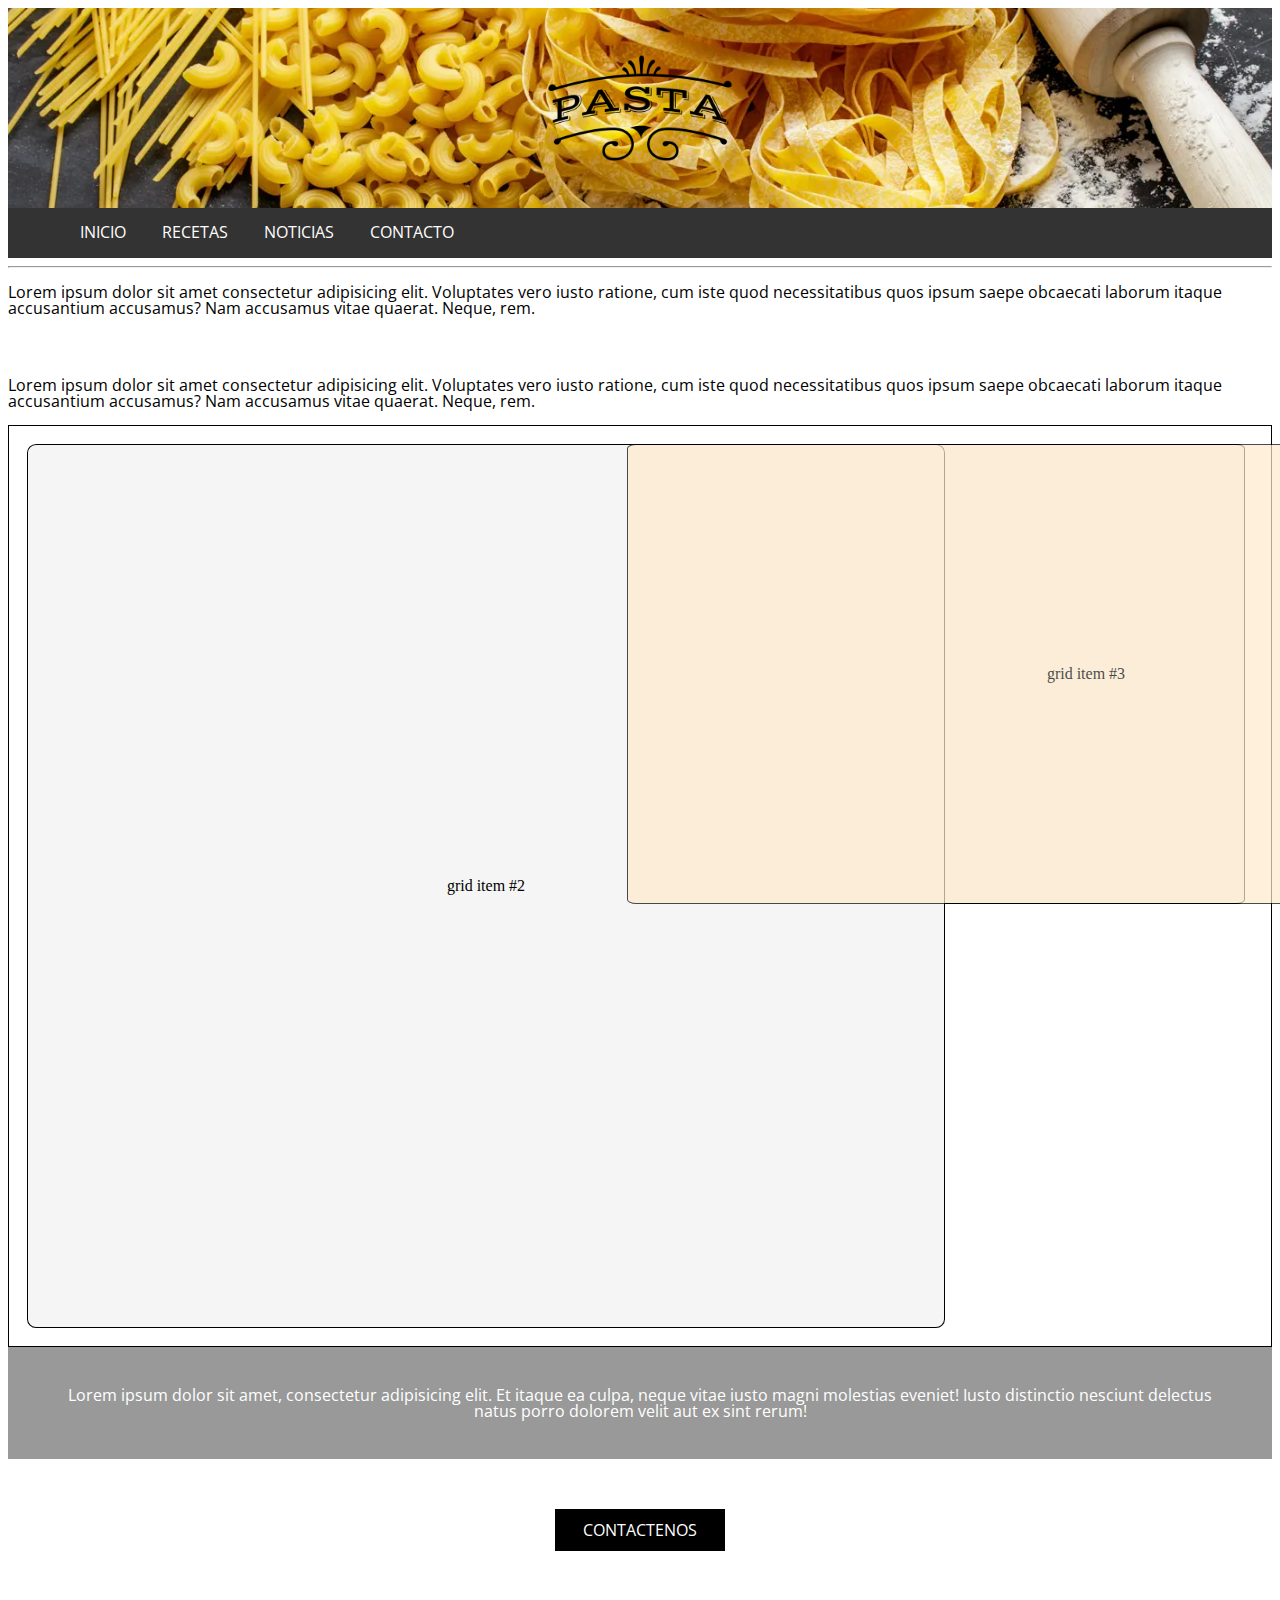
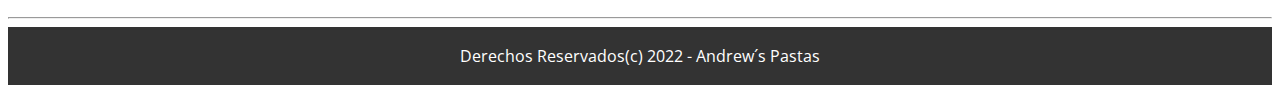
==== Integrador 1/content/index.html @ 86457676 "update 1.0" ====
<!DOCTYPE html>
<html lang="es">
<head>
	<meta charset="UTF-8">
	<title>INTEGRADOR 1-A.BERMEJO</title>
	<link rel="stylesheet" href="../styles/estilos.css">
</head>
<body>
	<header class="cabecera">
		<img src="../images/png-transparent-the-pasta.png" alt="">
	<!-- <h1>Las Mejores Pastas Aqui</h1>
	<h3>El mejor sabor de las pastas</h3> -->
	</header>


<nav class="menu">
	<ul>
		<li><a href="index.html">INICIO</a></li>
		<li><a href="recetas.html">RECETAS</a></li>
		<li><a href="noticias.html">NOTICIAS</a></li>
		<li><a href="contacto.html">CONTACTO</a></li>
	</ul>
</nav>
	<hr>

	
	<section class="cuerpo">
	<div class="texto">
		<p>Lorem ipsum dolor sit amet consectetur adipisicing elit. Voluptates vero iusto ratione, cum iste quod necessitatibus quos ipsum saepe obcaecati laborum itaque accusantium accusamus? Nam accusamus vitae quaerat. Neque, rem.</p>
		<br>
		<p>Lorem ipsum dolor sit amet consectetur adipisicing elit. Voluptates vero iusto ratione, cum iste quod necessitatibus quos ipsum saepe obcaecati laborum itaque accusantium accusamus? Nam accusamus vitae quaerat. Neque, rem.</p>
	</div>
		
	<div class="grid-container">
		<div class="grid-item one">grid item #1</div>
		<div class="grid-item self">grid item #2</div>
		<div class="grid-item overlay">grid item #3</div>
	</div>    
	
	<article class="bienvenida">
		<p>Lorem ipsum dolor sit amet, consectetur adipisicing elit. Et itaque ea culpa, neque vitae iusto magni molestias eveniet! Iusto distinctio nesciunt delectus natus porro dolorem velit aut ex sint rerum!</p>
	</article>
	
	<article class="parallax">
		<a href="contactos.html">CONTACTENOS</a>
	</article>
			
	
	</section>
	
	
	

	
	
	
	
	<hr>
	<footer class="piedepagina">
	<p>Derechos Reservados(c) 2022 - Andrew´s Pastas</p>
	</footer>
	
	
	
</body>
</html>
---- Integrador 1/styles/estilos.css ----
@import url('https://fonts.googleapis.com/css?family=Open+Sans');


p, a, li, h1, h3{
	font-family: 'Open Sans', sans-serif;
}



/* ESTA ES LA CABECERA*/
.cabecera{
	overflow: hidden;
	background-image: url('../images/Pasta-seca-contra-pasta-fresca.png');
	background-size: cover;
	background-repeat: no-repeat;
	width: 100%;
	height: 40%;

}
.cabecera img{
	height: 200px;
	display: block;
	color: white;
	margin: auto;
}

/* .cabecera h1{
	text-align: center;
	font-size: 28px;
	color: #F69F2C;
}

.cabecera h3{
	font-size: 25px;
	text-align: center;
	color:dodgerblue;
} */


/* AQUI COMIENZA EL MENU*/
.texto{
	font-size: 25px;
	font-family: 'Gill Sans', 'Gill Sans MT', Calibri, 'Trebuchet MS', sans-serif;
}

.menu{
	background: #333;
	overflow: hidden;
	width: 100%;
	max-width: 6000px;
	
}

ul,ol,dl,p {
	font-size: 1rem;
}
  
li, p {
	line-height: 1rem;
}

.menu ul li{
	list-style: none;
	display: inline-block;
}

.menu ul li a{
	color: #ffffff;
	text-decoration: none;
	padding-inline-start: 2rem;
}
.menu ul li a:hover{
	color: #F69F2C;
}

/* AQUI COMIENZA EL CUERPO */

.grid-container {
    height: 100vh;
    display: grid;
    padding: 10px;
    grid-template-columns: repeat(3, 300px);
    grid-auto-rows: auto;
    border: 1px solid;
    /*align-items: center;*/
    border: 1px solid;
}
.grid-item {
    display:flex; 
	align-items: center;
    justify-content: center;
	width: 100vh;
    padding: .5rem;
	margin: .5rem;
    background-color: whitesmoke ;
    border: 1px solid;
    border-radius: 1%;
    text-align: left;
    transition: transform 250ms ease-in-out;
}

.grid-item:hover{
    transform: scale(1.05);
}
.one {
    grid-column: 2/2;
    grid-row: 1/2;
}

.self {
    grid-column: 1/2;
    grid-row: 1/3;
}

.overlay {
	opacity: .7;
    background-color: blanchedalmond;
}

.bienvenida{	
	background: #999;
	padding: 20px;
		
}
.bienvenida p{
	text-align: center;	
	color: #ffffff;
	margin: 20px 30px ;
}


.parallax{
	width: 100%;
	height: 150px;
	background: url(imagenes/fondo.jpg);
	background-size: 200%;
	background-attachment: fixed;
	background-repeat: no-repeat;	
	overflow: hidden;
}
.parallax a{
	display: block;
	padding: 10px;
	width: 150px;
	text-align: center;
	text-decoration: none;
	background: #000000;
	color: #ffffff;
	margin: 50px auto 50px auto;
	transition: 1s;
}
.parallax a:hover{
	background: orange;
	color: #000000;
}

/* PIE DE PAGINA */
.piedepagina{
	background: #333; 
	color: #ffffff;
	text-align: center;
	padding: 5px;
	font-size: 14px;
}
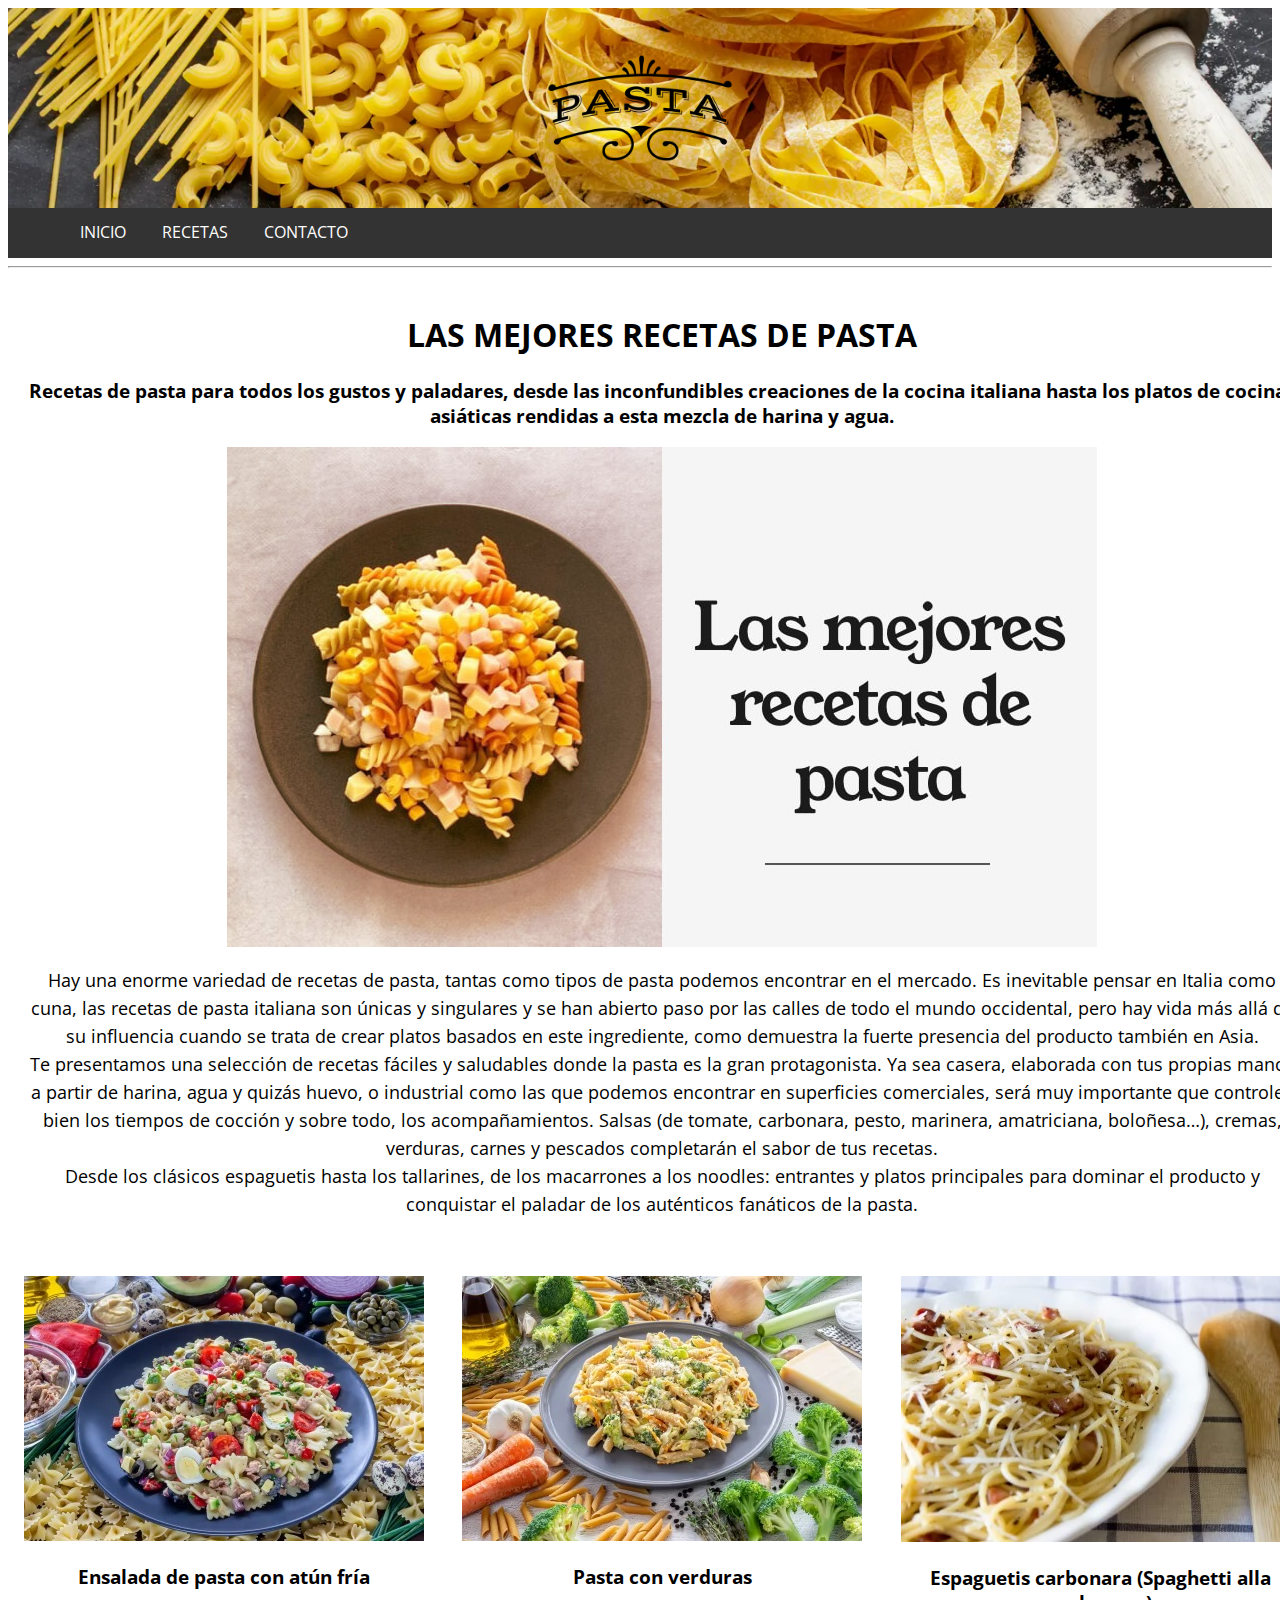
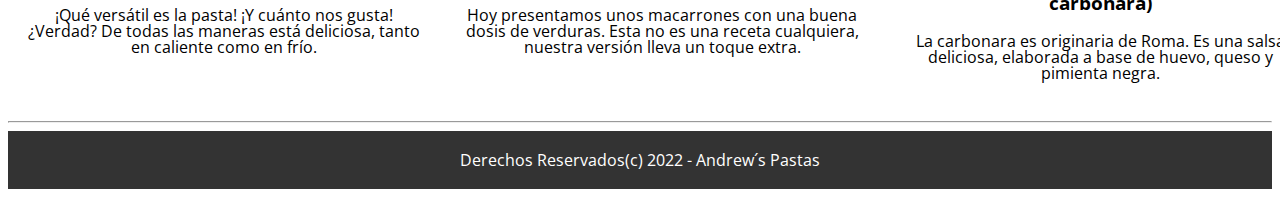
==== commit 3aca633c: "entrega #1" ====
--- a/Integrador 1/content/index.html
+++ b/Integrador 1/content/index.html
@@ -8,8 +8,6 @@
 <body>
 	<header class="cabecera">
 		<img src="../images/png-transparent-the-pasta.png" alt="">
-	<!-- <h1>Las Mejores Pastas Aqui</h1>
-	<h3>El mejor sabor de las pastas</h3> -->
 	</header>
 
 
@@ -17,44 +15,56 @@
 	<ul>
 		<li><a href="index.html">INICIO</a></li>
 		<li><a href="recetas.html">RECETAS</a></li>
-		<li><a href="noticias.html">NOTICIAS</a></li>
 		<li><a href="contacto.html">CONTACTO</a></li>
 	</ul>
 </nav>
 	<hr>
 
-	
-	<section class="cuerpo">
-	<div class="texto">
-		<p>Lorem ipsum dolor sit amet consectetur adipisicing elit. Voluptates vero iusto ratione, cum iste quod necessitatibus quos ipsum saepe obcaecati laborum itaque accusantium accusamus? Nam accusamus vitae quaerat. Neque, rem.</p>
-		<br>
-		<p>Lorem ipsum dolor sit amet consectetur adipisicing elit. Voluptates vero iusto ratione, cum iste quod necessitatibus quos ipsum saepe obcaecati laborum itaque accusantium accusamus? Nam accusamus vitae quaerat. Neque, rem.</p>
-	</div>
-		
 	<div class="grid-container">
-		<div class="grid-item one">grid item #1</div>
-		<div class="grid-item self">grid item #2</div>
-		<div class="grid-item overlay">grid item #3</div>
-	</div>    
-	
-	<article class="bienvenida">
-		<p>Lorem ipsum dolor sit amet, consectetur adipisicing elit. Et itaque ea culpa, neque vitae iusto magni molestias eveniet! Iusto distinctio nesciunt delectus natus porro dolorem velit aut ex sint rerum!</p>
-	</article>
-	
-	<article class="parallax">
-		<a href="contactos.html">CONTACTENOS</a>
-	</article>
+        <main class="item1">
+		<H1 class="main-h1">Las mejores recetas de pasta</H1>
+		<h3>Recetas de pasta para todos los gustos y paladares, desde las inconfundibles creaciones de la cocina italiana hasta los platos de cocinas asiáticas rendidas a esta mezcla de harina y agua.
+		</h3>
+		<p> 
+			<img src="../images/las-mejores-recetas-de-pasta.jpg"> 
+		</p>
+		<p class="main-p">
+			Hay una enorme variedad de recetas de pasta, tantas como tipos de pasta podemos encontrar en el mercado. Es inevitable pensar en Italia como cuna, las recetas de pasta italiana son únicas y singulares y se han abierto paso por las calles de todo el mundo occidental, pero hay vida más allá de su influencia cuando se trata de crear platos basados en este ingrediente, como demuestra la fuerte presencia del producto también en Asia.
+			<br>
+			Te presentamos una selección de recetas fáciles y saludables donde la pasta es la gran protagonista. Ya sea casera, elaborada con tus propias manos a partir de harina, agua y quizás huevo, o industrial como las que podemos encontrar en superficies comerciales, será muy importante que controles bien los tiempos de cocción y sobre todo, los acompañamientos. Salsas (de tomate, carbonara, pesto, marinera, amatriciana, boloñesa…), cremas, verduras, carnes y pescados completarán el sabor de tus recetas.
+			<br>
+			Desde los clásicos espaguetis hasta los tallarines, de los macarrones a los noodles: entrantes y platos principales para dominar el producto y conquistar el paladar de los auténticos fanáticos de la pasta.
 			
-	
-	</section>
-	
-	
+		</p>
+
+		</main>
+
+        <article class="item2">
+		<img src="../images/ensalada-de-pasta-con-atun_400.jpg">
+		<h3>Ensalada de pasta con atún fría
+		</h3>	
+		<p>¡Qué versátil es la pasta! ¡Y cuánto nos gusta! ¿Verdad? De todas las maneras está deliciosa, tanto en caliente como en frío.
+		</p>
+		</article>
+
+        <article class="item3">
+		<img src="../images/pasta-con-verduras_400.jpg" alt="">
+		<h3>Pasta con verduras
+		</h3>	
+		<p>Hoy presentamos unos macarrones con una buena dosis de verduras. Esta no es una receta cualquiera, nuestra versión lleva un toque extra.
+		</p>
+		</article>
+
+        <article class="item4">
+		<img src="../images/presentacion-principal-de-los-spaghetti-alla-carbonara_400.jpg" alt="">
+		<h3>Espaguetis carbonara (Spaghetti alla carbonara)
+		</h3>	
+		<p>La carbonara es originaria de Roma. Es una salsa deliciosa, elaborada a base de huevo, queso y pimienta negra.
+		</p>
+		</article>
+    </div>   
 	
 
-	
-	
-	
-	
 	<hr>
 	<footer class="piedepagina">
 	<p>Derechos Reservados(c) 2022 - Andrew´s Pastas</p>
--- a/Integrador 1/styles/estilos.css
+++ b/Integrador 1/styles/estilos.css
@@ -10,6 +10,7 @@
 /* ESTA ES LA CABECERA*/
 .cabecera{
 	overflow: hidden;
+	display: grid;
 	background-image: url('../images/Pasta-seca-contra-pasta-fresca.png');
 	background-size: cover;
 	background-repeat: no-repeat;
@@ -23,19 +24,6 @@
 	color: white;
 	margin: auto;
 }
-
-/* .cabecera h1{
-	text-align: center;
-	font-size: 28px;
-	color: #F69F2C;
-}
-
-.cabecera h3{
-	font-size: 25px;
-	text-align: center;
-	color:dodgerblue;
-} */
-
 
 /* AQUI COMIENZA EL MENU*/
 .texto{
@@ -75,84 +63,60 @@
 
 /* AQUI COMIENZA EL CUERPO */
 
-.grid-container {
-    height: 100vh;
-    display: grid;
-    padding: 10px;
-    grid-template-columns: repeat(3, 300px);
-    grid-auto-rows: auto;
-    border: 1px solid;
-    /*align-items: center;*/
-    border: 1px solid;
-}
-.grid-item {
-    display:flex; 
-	align-items: center;
-    justify-content: center;
-	width: 100vh;
-    padding: .5rem;
-	margin: .5rem;
-    background-color: whitesmoke ;
-    border: 1px solid;
-    border-radius: 1%;
-    text-align: left;
-    transition: transform 250ms ease-in-out;
+.main-h1{
+    text-align:center;
+    text-transform: uppercase;
+    font-size: 2rem;
 }
 
-.grid-item:hover{
-    transform: scale(1.05);
+.main h2 {
+    font-size: 1.6rem;
+    text-transform: uppercase;
 }
-.one {
-    grid-column: 2/2;
-    grid-row: 1/2;
+.main-p {
+    font-size: 1.1rem;
+	line-height: 1.75rem;
+    max-width: auto;
+	text-align: center
+	;
 }
 
-.self {
-    grid-column: 1/2;
-    grid-row: 1/3;
+.grid-container {
+    font-size: 1rem;
+    text-align: center;
+    margin: auto;
+    display:grid;
+    grid-template-columns: auto;
+    grid-template-rows: auto;
+    grid-template-areas:
+        "main main main"
+        "article1 article2 article3";
+    gap: .5em .4em;
 }
 
-.overlay {
-	opacity: .7;
-    background-color: blanchedalmond;
+.item1 {
+    grid-area: main;
+	text-align: center;
+	margin: 1rem;
 }
 
-.bienvenida{	
-	background: #999;
-	padding: 20px;
-		
+.item2 {
+    grid-area: article1;
+	margin: 1rem;
 }
-.bienvenida p{
-	text-align: center;	
-	color: #ffffff;
-	margin: 20px 30px ;
+
+.item3 {
+    grid-area: article2;
+	margin: 1rem;
+}
+
+.item4 {
+    grid-area: article3;
+	margin: 1rem;
 }
 
 
-.parallax{
-	width: 100%;
-	height: 150px;
-	background: url(imagenes/fondo.jpg);
-	background-size: 200%;
-	background-attachment: fixed;
-	background-repeat: no-repeat;	
-	overflow: hidden;
-}
-.parallax a{
-	display: block;
-	padding: 10px;
-	width: 150px;
-	text-align: center;
-	text-decoration: none;
-	background: #000000;
-	color: #ffffff;
-	margin: 50px auto 50px auto;
-	transition: 1s;
-}
-.parallax a:hover{
-	background: orange;
-	color: #000000;
-}
+
 
 /* PIE DE PAGINA */
 .piedepagina{
